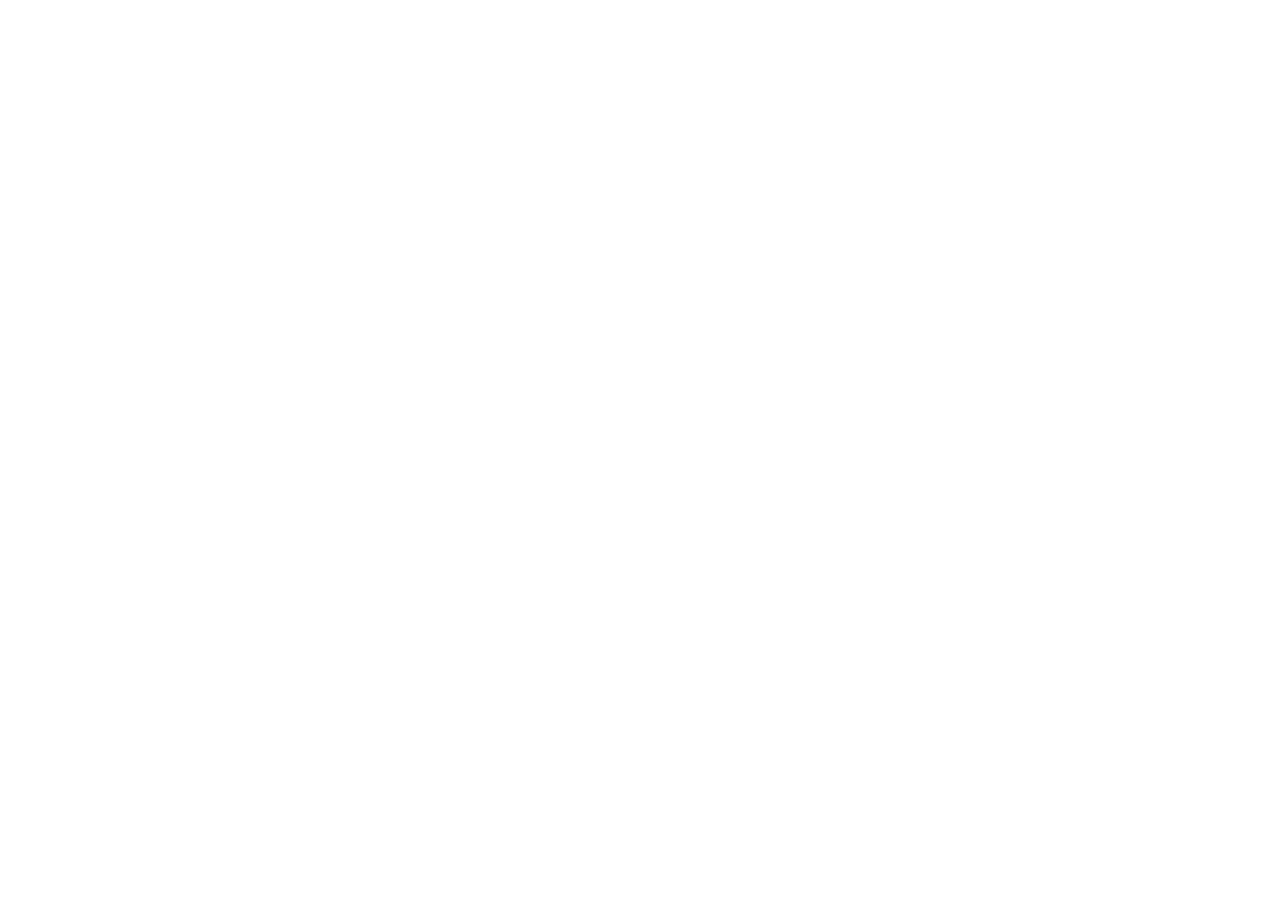
==== index.html @ ffc06b22 "fd" ====
<!doctype html>
<html amp lang="en">
<head>
    <meta charset="utf-8">
    <title>Hello, AMPs</title>
    <link rel="canonical" href="dd.html" />
    <meta name="viewport" content="width=device-width,minimum-scale=1,initial-scale=1">

    <style amp-boilerplate>body{-webkit-animation:-amp-start 8s steps(1,end) 0s 1 normal both;-moz-animation:-amp-start 8s steps(1,end) 0s 1 normal both;-ms-animation:-amp-start 8s steps(1,end) 0s 1 normal both;animation:-amp-start 8s steps(1,end) 0s 1 normal both}@-webkit-keyframes -amp-start{from{visibility:hidden}to{visibility:visible}}@-moz-keyframes -amp-start{from{visibility:hidden}to{visibility:visible}}@-ms-keyframes -amp-start{from{visibility:hidden}to{visibility:visible}}@-o-keyframes -amp-start{from{visibility:hidden}to{visibility:visible}}@keyframes -amp-start{from{visibility:hidden}to{visibility:visible}}</style><noscript><style amp-boilerplate>body{-webkit-animation:none;-moz-animation:none;-ms-animation:none;animation:none}</style></noscript>
    <script async src="https://cdn.ampproject.org/v0.js"></script>
    <script async custom-element="amp-carousel" src="https://cdn.ampproject.org/v0/amp-carousel-0.1.js"></script>
</head>
<body>
<amp-carousel width="400"
              height="300"
              layout="responsive"
              type="slides"
              autoplay
              delay="2000">
    <amp-img src="images/slide1.jpg"
             width="400"
             height="300"
             layout="responsive"
             alt="a sample image"></amp-img>
    <amp-img src="images/slide2.jpg"
             width="400"
             height="300"
             layout="responsive"
             alt="another sample image"></amp-img>
    <amp-img src="images/slide3.jpg"
             width="400"
             height="300"
             layout="responsive"
             alt="and another sample image"></amp-img>
</amp-carousel>
</body>
</html>
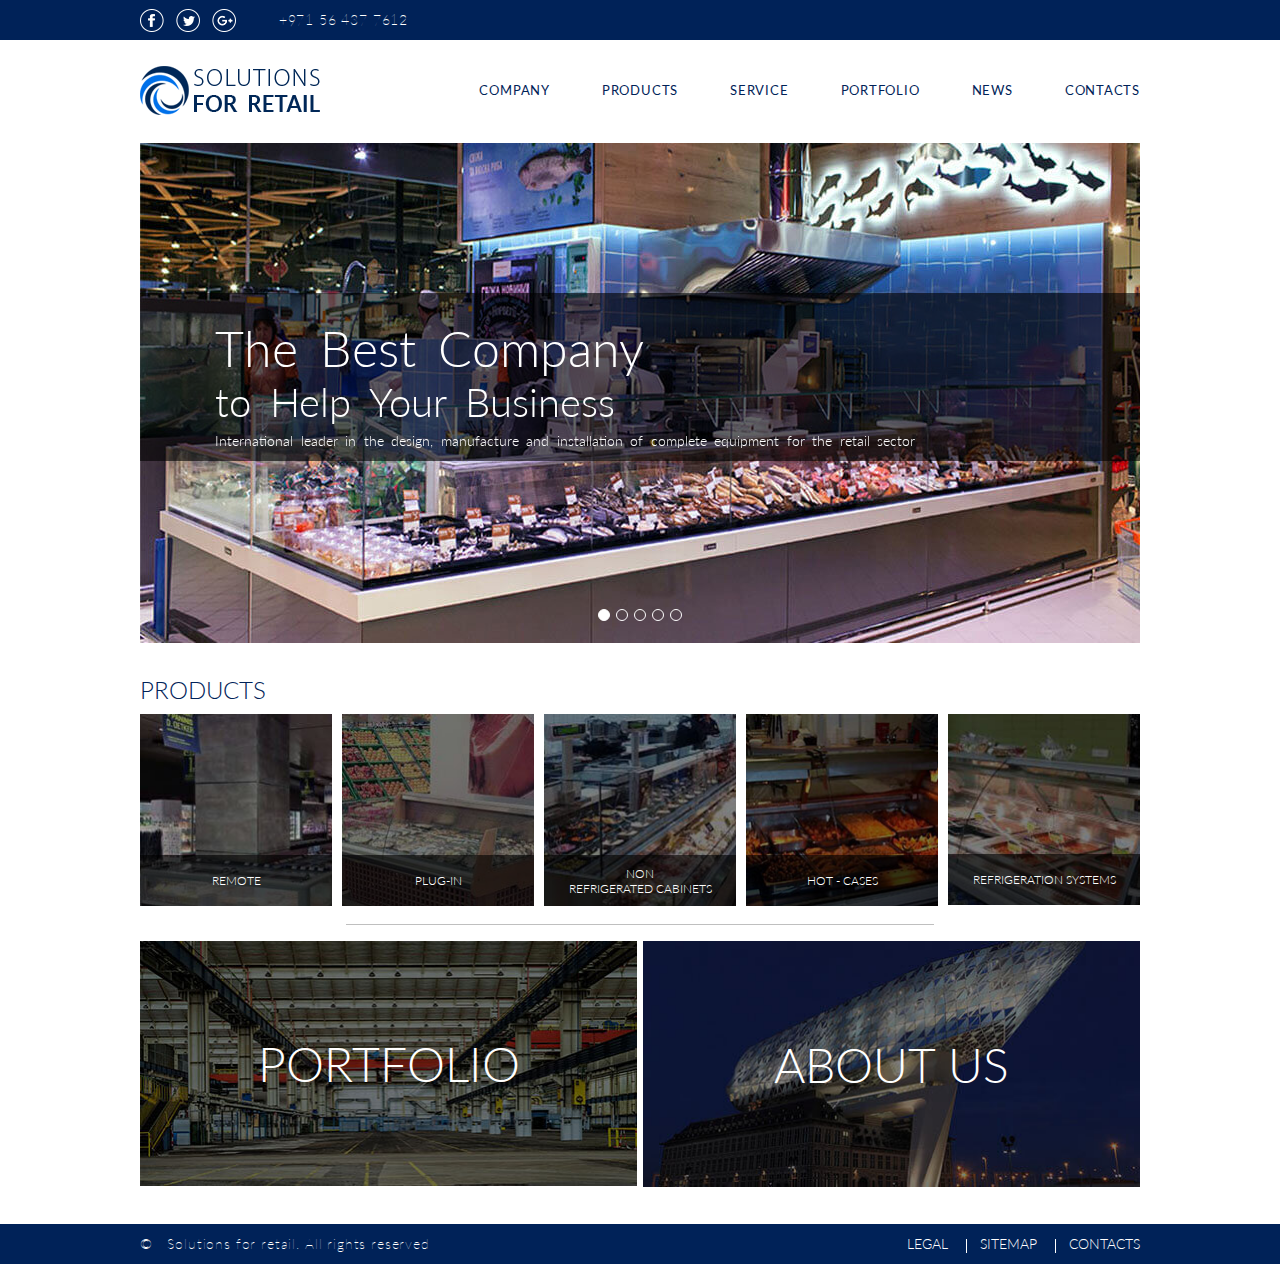
==== commit 3714413a: "first" ====
--- a/index.html
+++ b/index.html
@@ -1,37 +1,200 @@
-<!doctype html>
-<html amp lang="en">
+
+<!DOCTYPE html>
+<html lang="en">
 <head>
-    <meta charset="utf-8">
-    <title>Hello, AMPs</title>
-    <link rel="canonical" href="dd.html" />
-    <meta name="viewport" content="width=device-width,minimum-scale=1,initial-scale=1">
-
-    <style amp-boilerplate>body{-webkit-animation:-amp-start 8s steps(1,end) 0s 1 normal both;-moz-animation:-amp-start 8s steps(1,end) 0s 1 normal both;-ms-animation:-amp-start 8s steps(1,end) 0s 1 normal both;animation:-amp-start 8s steps(1,end) 0s 1 normal both}@-webkit-keyframes -amp-start{from{visibility:hidden}to{visibility:visible}}@-moz-keyframes -amp-start{from{visibility:hidden}to{visibility:visible}}@-ms-keyframes -amp-start{from{visibility:hidden}to{visibility:visible}}@-o-keyframes -amp-start{from{visibility:hidden}to{visibility:visible}}@keyframes -amp-start{from{visibility:hidden}to{visibility:visible}}</style><noscript><style amp-boilerplate>body{-webkit-animation:none;-moz-animation:none;-ms-animation:none;animation:none}</style></noscript>
-    <script async src="https://cdn.ampproject.org/v0.js"></script>
-    <script async custom-element="amp-carousel" src="https://cdn.ampproject.org/v0/amp-carousel-0.1.js"></script>
+    <meta charset="UTF-8">
+    <link rel="amphtml" href="aa.html">
+
+    <meta name="viewport" content="width=device-width, initial-scale=1.0">
+    <title>SOLUTION FOR RETAIL</title>
+    <link href="https://fonts.googleapis.com/css?family=Lato:100,300,400" rel="stylesheet">
+    <link href="css/reset.css" rel="stylesheet" type="text/css">
+    <link rel="stylesheet" href="css/font-awesome.min.css">
+    <link rel="stylesheet" href="css/bootstrap.min.css">
+    <link rel="stylesheet" href="css/owl.carousel.css" type="text/css">
+    <link rel="stylesheet" href="css/owl.theme.default.min.css" type="text/css">
+    <link href="css/style.css" rel="stylesheet" type="text/css">
 </head>
 <body>
-<amp-carousel width="400"
-              height="300"
-              layout="responsive"
-              type="slides"
-              autoplay
-              delay="2000">
-    <amp-img src="images/slide1.jpg"
-             width="400"
-             height="300"
-             layout="responsive"
-             alt="a sample image"></amp-img>
-    <amp-img src="images/slide2.jpg"
-             width="400"
-             height="300"
-             layout="responsive"
-             alt="another sample image"></amp-img>
-    <amp-img src="images/slide3.jpg"
-             width="400"
-             height="300"
-             layout="responsive"
-             alt="and another sample image"></amp-img>
-</amp-carousel>
+<!--header-->
+<header>
+    <section class="top_social_link ">
+        <div class="social_link container-fluid">
+            <ul>
+                <li><a class="fb" href="https://www.facebook.com/" target="_blank"></a></li>
+                <li><a class="twitter" href="https://twitter.com/" target="_blank"></a></li>
+                <li><a class="google" href="https://plus.google.com/" target="_blank"> </a></li>
+
+                <li>+971 56 437 7612</li>
+            </ul>
+        </div>
+    </section>
+    <nav class="navbar navbar-default">
+        <div class="container-fluid">
+            <div class="navbar-header">
+                <a class="navbar-brand" href="index.html"><img src="images/logo.png" alt="SOLUTION FOR RETAIL"></a>
+                <button type="button" class="navbar-toggle collapsed" data-toggle="collapse"
+                        data-target="#bs-example-navbar-collapse-1" aria-expanded="false">
+                    <span class="sr-only">Toggle navigation</span>
+                    <span class="icon-bar"></span>
+                    <span class="icon-bar"></span>
+                    <span class="icon-bar"></span>
+                </button>
+            </div>
+            <!--header_menu-->
+            <div class="collapse navbar-collapse" id="bs-example-navbar-collapse-1">
+                <ul class="nav navbar-nav">
+                    <li class="dropdown">
+                        <a href="#" class="dropdown-toggle" data-toggle="dropdown" role="button" aria-haspopup="true"
+                           aria-expanded="false">Company</a>
+                        <ul class="dropdown-menu">
+                            <li><a href="#">About Us</a></li>
+                            <li><a href="#">Vision</a></li>
+                            <li><a href="#">Certification</a></li>
+                            <li><a href="#">Suppliers</a></li>
+                            <li><a href="#">Vacancies</a></li>
+                            <li><a href="#">Contacts</a></li>
+                        </ul>
+                    </li>
+                    <li class="dropdown">
+                        <a href="#" class="dropdown-toggle" data-toggle="dropdown" role="button" aria-haspopup="true"
+                           aria-expanded="false">Products </a>
+                        <ul class="dropdown-menu">
+                            <li><a href="#Remote" id="scroll_remore">Remote</a></li>
+                            <li><a href="#Plug-In" id="plugIn">Plug-In</a></li>
+                            <li><a href="#">Shelving</a></li>
+                            <li><a href="#">Checkouts</a></li>
+                            <li><a href="#">POS Equipment</a></li>
+                            <li><a href="#">Shopping Carts</a></li>
+                            <li><a href="#">Refrigeration Systems</a></li>
+                        </ul>
+                    </li>
+                    <li class="dropdown">
+                        <a href="#" class="dropdown-toggle" aria-expanded="false">Service </a>
+                    </li>
+                    <li class="dropdown">
+                        <a href="#portfolio" id="scroll_portfolio" class="dropdown-toggle">Portfolio </a>
+                    </li>
+                    <li class="dropdown">
+                        <a href="#" class="dropdown-toggle" data-toggle="dropdown" role="button" aria-haspopup="true"
+                           aria-expanded="false">News </a>
+                    </li>
+                    <li class="dropdown">
+                        <a href="#aboutUs" id="scroll_aboutUs" class="dropdown-toggle">Contacts </a>
+
+                    </li>
+                </ul>
+            </div>
+        </div><!--end header_menu-->
+    </nav>
+</header><!--end header-->
+<!--slider-->
+<section class="slider_section container-fluid">
+    <div id="myCarousel" class="carousel slide " data-ride="carousel">
+        <!-- Indicators -->
+        <ol class="carousel-indicators">
+            <li data-target="#myCarousel" data-slide-to="0" class="active"></li>
+            <li data-target="#myCarousel" data-slide-to="1"></li>
+            <li data-target="#myCarousel" data-slide-to="2"></li>
+            <li data-target="#myCarousel" data-slide-to="3"></li>
+            <li data-target="#myCarousel" data-slide-to="4"></li>
+        </ol>
+
+        <!-- Wrapper for slides -->
+        <div class="carousel-inner" role="listbox">
+            <div class="item active">
+                <img src="images/slide1.jpg" alt="cook">
+            </div>
+
+            <div class="item">
+                <img src="images/slide2.jpg" alt="nature">
+            </div>
+
+            <div class="item">
+                <img src="images/slide3.jpg" alt="nature">
+            </div>
+
+            <div class="item">
+                <img src="images/slide4.jpg" alt="nature">
+            </div>
+            <div class="item">
+                <img src="images/slide5.jpg" alt="nature">
+            </div>
+        </div>
+
+
+    </div>
+    <div class="text_slider ">
+        <h2>The Best Company<br/><span>to Help Your Business</span></h2>
+        <p>International leader in the design, manufacture and installation of complete equipment for the retail
+            sector</p>
+    </div>
+</section><!-- end slider-->
+<!--product section-->
+<section class="product container-fluid">
+    <h3>Products</h3>
+    <div class="owl-carousel ">
+
+        <div id="Remote" class="col-5"><a href="#">
+            <img src="images/Remote.jpg" alt="Remote"/>
+            <p>Remote</p></a>
+        </div>
+
+        <div id="Plug-In" class="col-5"><a href="#">
+            <img src="images/Plug-In.jpg" alt="Plug-In"/>
+            <p>Plug-In</p></a>
+        </div>
+
+        <div class="col-5"><a href="#">
+            <img src="images/Non_Refrigerated_Cabinets.jpg" alt="Non Refrigerated Cabinets"/>
+            <p>Non<br/> Refrigerated Cabinets</p></a>
+        </div>
+
+        <div class="col-5">
+            <a href="#">
+                <img src="images/Hot-Cases.jpg" alt="Hot - Cases"/>
+                <p>Hot - Cases</p></a>
+        </div>
+
+        <div class="col-5">
+            <a href="#">
+                <img src="images/Refrigeration_Systems.jpg" alt="Refrigeration Systems"/>
+                <p>Refrigeration Systems</p></a>
+        </div>
+    </div>
+
+
+</section><!--end product section-->
+<!--portfolio&about us section-->
+<section class="portfolio_aboutUs container-fluid">
+    <div id="portfolio" class="col-sm-6 col-xs-12">
+        <a href="#">
+            <img src="images/portfolio.jpg" alt="Portfolio"/>
+            <p>Portfolio</p></a></div>
+
+    <div id="aboutUs" class="col-sm-6 col-xs-12">
+        <a href="#">
+            <img src="images/aboutUs.jpg" alt="About Us"/>
+            <p>About Us</p></a></div>
+
+</section><!-- end portfolio&about us section-->
+<!--footer-->
+<footer>
+    <section class="footer container-fluid">
+        <p>&#169; &#160; Solutions for retail. All rights reserved</p>
+        <ul>
+            <li><a href="#">legal</a></li>
+            <li><a href="#">Sitemap</a></li>
+            <li><a href="#">Contacts</a></li>
+        </ul>
+    </section>
+</footer><!-- end footer-->
+
+<script type="text/javascript" src="js/jquery-2.1.1.min.js"></script>
+<script type="text/javascript" src="js/bootstrap.min.js"></script>
+<script type="text/javascript" src="js/owl.carousel.min.js"></script>
+<script type="text/javascript" src="js/script.js"></script>
 </body>
-</html>+
+
+</html>
--- a/css/style.css
+++ b/css/style.css
@@ -0,0 +1,494 @@
+@font-face {
+  font-family: Corbel;
+  src: url(../fonts/corbel-regular.ttf); }
+body {
+  width: 100%;
+  max-width: 100%;
+  margin: 0 auto; }
+
+.top_social_link {
+  background: #002258;
+  width: 100%; }
+
+.google, .fb, .twitter {
+  display: inline-block;
+  width: 24px;
+  height: 23px;
+  vertical-align: middle;
+  margin-top: -2px;
+  line-height: 40px; }
+
+.google {
+  background: url(../images/google.png) no-repeat 50% 50%; }
+  .google:hover {
+    background: url(../images/google_hover.png) no-repeat 50% 50%; }
+
+.fb {
+  background: url(../images/facebook.png) no-repeat 50% 50%; }
+  .fb:hover {
+    background: url(../images/facebook_hover.png) no-repeat 50% 50%; }
+
+.twitter {
+  background: url(../images/twitter.png) no-repeat 50% 50%; }
+  .twitter:hover {
+    background: url(../images/twitter_hover.png) no-repeat 50% 50%; }
+
+.social_link {
+  max-width: 1030px;
+  width: 100%;
+  margin: 0 auto;
+  height: 40px;
+  line-height: 40px; }
+  .social_link li {
+    display: inline-block;
+    color: #ffffff;
+    margin-right: 8px; }
+    .social_link li:last-child {
+      border: none;
+      font: 100 14px 'Lato', sans-serif;
+      margin-left: 31px;
+      letter-spacing: 0.06em; }
+    .social_link li a {
+      color: #ffffff; }
+    .social_link li:hover i {
+      color: #0070e9;
+      border: 1px solid #0070e9; }
+    .social_link li i {
+      border: 1px solid #ffffff;
+      border-radius: 20px;
+      height: 24px;
+      width: 24px;
+      line-height: 23px;
+      text-align: center; }
+
+.navbar, .slider_section, .product, .portfolio_aboutUs, .footer {
+  margin: 0 auto;
+  max-width: 1030px;
+  width: 100%; }
+
+.navbar-default {
+  background: #ffffff;
+  border: none; }
+
+.navbar-brand {
+  align-items: center;
+  display: flex;
+  height: 100px; }
+
+.nav {
+  float: right;
+  display: flex;
+  align-items: center;
+  height: 100px; }
+  .nav .dropdown {
+    margin-left: 22px; }
+    .nav .dropdown a {
+      letter-spacing: 0.06em; }
+      .nav .dropdown a:hover {
+        color: #0070e9;
+        background: #ffffff; }
+      .nav .dropdown a:focus {
+        color: #0070e9;
+        background: #ffffff; }
+    .nav .dropdown:last-child a {
+      padding-right: 0; }
+  .nav .dropdown-toggle {
+    font: 400 13px 'Lato', sans-serif;
+    color: #002258;
+    text-transform: uppercase; }
+    .nav .dropdown-toggle:hover {
+      color: #0070e9;
+      background: #ffffff; }
+    .nav .dropdown-toggle:focus {
+      color: #0070e9;
+      background: #ffffff; }
+
+.dropdown-menu {
+  min-width: 100%;
+  border-radius: 0;
+  border: none;
+  min-height: 257px;
+  min-width: 136px; }
+  .dropdown-menu:before {
+    content: "";
+    width: 100%;
+    height: 5px;
+    background: #0070e9;
+    position: absolute;
+    top: 0; }
+  .dropdown-menu:after {
+    content: "\f0d8";
+    color: #0070e9;
+    position: absolute;
+    font-family: 'FontAwesome';
+    top: -18px;
+    font-size: 22px;
+    left: 14px; }
+  .dropdown-menu li a {
+    font: 400 14px "corbel", sans-serif;
+    color: #002258;
+    line-height: 31px; }
+    .dropdown-menu li a:hover {
+      color: #0070e9; }
+    .dropdown-menu li a:focus {
+      color: #0070e9; }
+
+.slider_section {
+  position: relative;
+  margin-top: 3px; }
+
+.text_slider h2, .text_slider p {
+  font-family: 'Lato', sans-serif;
+  font-weight: 300;
+  color: #ffffff;
+  margin-left: 75px;
+  word-spacing: 0.16em; }
+
+.text_slider {
+  background: rgba(0, 0, 0, 0.6);
+  position: absolute;
+  bottom: 182px;
+  left: 0;
+  margin: 0 15px;
+  right: 0; }
+  .text_slider h2 {
+    font-size: 50px;
+    margin-top: 30px;
+    line-height: 50px;
+    margin-bottom: 0; }
+    .text_slider h2 span {
+      font-size: 40px; }
+  .text_slider p {
+    font-size: 14px;
+    padding-top: 4px;
+    word-spacing: 0.25em; }
+
+.carousel-indicators {
+  bottom: 6px; }
+
+.carousel-indicators li {
+  height: 12px;
+  width: 12px; }
+
+.carousel-indicators .active {
+  margin: 1px; }
+
+.product {
+  position: relative;
+  overflow: hidden;
+  padding-bottom: 19px; }
+  .product h3 {
+    text-transform: uppercase;
+    color: #002258;
+    font: 300 24px 'Lato', sans-serif;
+    margin-top: 32px; }
+  .product:after {
+    content: " ";
+    width: 57%;
+    bottom: 0;
+    position: absolute;
+    left: 0;
+    right: 0;
+    height: 1px;
+    background: #bfbfbf;
+    margin: 0 auto;
+    display: block; }
+
+.col-5 {
+  float: left;
+  margin-right: 8px;
+  position: relative; }
+  .col-5:last-child {
+    margin-right: 0; }
+  .col-5:hover p {
+    font-size: 14px;
+    height: 100%; }
+  .col-5:focus p {
+    font-size: 14px;
+    height: 100%; }
+  .col-5 a {
+    display: block; }
+  .col-5 p {
+    position: absolute;
+    display: flex;
+    align-items: center;
+    bottom: 0;
+    width: 100%;
+    text-align: center;
+    background: rgba(0, 0, 0, 0.6);
+    margin: 0;
+    font: 300 12px 'Lato', sans-serif;
+    text-transform: uppercase;
+    color: #ffffff;
+    height: 51px;
+    justify-content: center;
+    transition: height 450ms ease 0s; }
+
+#portfolio a:hover img, #aboutUs a:hover img {
+  transform: scale(1.05); }
+
+.portfolio_aboutUs {
+  position: relative;
+  overflow: hidden;
+  margin-top: 16px; }
+  .portfolio_aboutUs a {
+    display: block;
+    overflow: hidden; }
+    .portfolio_aboutUs a:hover p {
+      background: rgba(0, 0, 0, 0.6); }
+  .portfolio_aboutUs div:first-child {
+    padding-left: 0;
+    padding-right: 3px; }
+    .portfolio_aboutUs div:first-child p {
+      margin-right: 3px; }
+  .portfolio_aboutUs div:last-child {
+    padding-right: 0;
+    padding-left: 3px; }
+    .portfolio_aboutUs div:last-child p {
+      margin-left: 3px; }
+  .portfolio_aboutUs img {
+    width: 100%;
+    transition: transform 300ms ease 0s; }
+  .portfolio_aboutUs p {
+    font: 300 48px 'Lato', sans-serif;
+    color: #ffffff;
+    text-transform: uppercase;
+    position: absolute;
+    top: 0;
+    left: 0;
+    right: 0;
+    bottom: 0;
+    margin: 0;
+    display: flex;
+    align-items: center;
+    justify-content: center;
+    transition: background-color 450ms ease 0s; }
+
+footer {
+  background: #002258;
+  width: 100%; }
+
+.footer {
+  position: relative;
+  overflow: hidden;
+  margin-top: 37px; }
+  .footer p {
+    color: #ffffff;
+    font: 100 14px 'Lato', sans-serif;
+    height: 40px;
+    letter-spacing: 0.06em;
+    line-height: 40px;
+    vertical-align: middle;
+    display: inline-block;
+    margin: 0; }
+  .footer ul {
+    float: right;
+    display: flex;
+    align-items: center;
+    height: 40px;
+    margin: 0; }
+    .footer ul li {
+      display: inline-block;
+      margin-left: 13px; }
+      .footer ul li a {
+        text-transform: uppercase;
+        font: 300 14px 'Lato', sans-serif;
+        color: #ffffff; }
+        .footer ul li a:hover {
+          text-decoration: none;
+          color: #0070e9; }
+        .footer ul li a:focus {
+          text-decoration: none;
+          color: #0070e9; }
+      .footer ul li:after {
+        content: " ";
+        margin-left: 18px;
+        display: inline-block;
+        width: 1px;
+        height: 14px;
+        background: #ffffff;
+        line-height: 40px;
+        vertical-align: middle; }
+      .footer ul li:last-child:after {
+        content: none; }
+
+.owl-carousel .owl-item {
+  height: 100%; }
+
+.owl-nav {
+  position: absolute;
+  display: none;
+  top: -32px;
+  right: 0; }
+  .owl-nav .owl-prev {
+    display: inline-block;
+    margin-right: 26px; }
+  .owl-nav .owl-next {
+    display: inline-block; }
+  .owl-nav .fa {
+    font-size: 24px;
+    color: #002258;
+    cursor: pointer; }
+
+.col-5 img {
+  width: 100%; }
+
+.dropdown-menu {
+  left: -5px; }
+
+@media (max-width: 925px) {
+  .dropdown-menu {
+    left: -16px; }
+
+  .nav .dropdown a {
+    padding: 10px 0; }
+
+  .text_slider {
+    bottom: 103px;
+    left: 0; }
+    .text_slider h2 {
+      font-size: 41px;
+      margin-top: 30px;
+      line-height: 40px;
+      margin-bottom: 0; }
+      .text_slider h2 span {
+        font-size: 33px; }
+    .text_slider p {
+      font-size: 14px; }
+
+  .nav .dropdown-menu a {
+    padding: 10px 15px; }
+
+  .owl-nav {
+    display: block; } }
+@media (max-width: 767px) {
+  .nav .dropdown {
+    margin-left: 22px; }
+
+  .navbar-default .navbar-toggle {
+    border-color: #002258; }
+
+  .navbar-default .navbar-toggle .icon-bar {
+    background-color: #002258; }
+
+  .navbar-header {
+    display: flex;
+    align-items: center; }
+    .navbar-header button {
+      margin-left: auto; }
+
+  .navbar-default .navbar-collapse {
+    border-color: #002258;
+    margin: 0; }
+
+  .nav {
+    display: block;
+    float: none;
+    text-align: left;
+    height: 100%; }
+    .nav .dropdown a {
+      padding-left: 0; }
+
+  .dropdown-menu {
+    min-height: 100%;
+    min-width: 100%; }
+    .dropdown-menu:before {
+      top: 35px; }
+    .dropdown-menu:after {
+      top: 17px;
+      left: 2px; }
+    .dropdown-menu a {
+      color: #002258; }
+
+  .navbar-nav {
+    margin: 0; }
+
+  .text_slider {
+    bottom: 107px;
+    left: 0; }
+    .text_slider h2 {
+      font-size: 34px;
+      margin-top: 30px;
+      line-height: 30px;
+      margin-bottom: 0;
+      margin-left: 20px; }
+      .text_slider h2 span {
+        font-size: 25px; }
+    .text_slider p {
+      font-size: 12px;
+      padding-top: 4px;
+      margin-left: 20px;
+      word-spacing: 0.25em; }
+
+  .carousel-indicators li {
+    width: 10px;
+    height: 10px; }
+  .carousel-indicators .active {
+    width: 10px;
+    height: 10px; }
+
+  .portfolio_aboutUs div {
+    padding: 0;
+    margin-top: 20px; }
+    .portfolio_aboutUs div:first-child {
+      padding: 0; }
+    .portfolio_aboutUs div:last-child {
+      padding: 0; }
+
+  .footer p {
+    display: block;
+    text-align: center; }
+  .footer ul {
+    float: none;
+    justify-content: center; } }
+@media (max-width: 650px) {
+  .text_slider {
+    bottom: 50px;
+    left: 0; }
+    .text_slider h2 {
+      font-size: 24px;
+      margin-top: 9px;
+      line-height: 25px;
+      margin-bottom: 0;
+      margin-left: 20px; }
+      .text_slider h2 span {
+        font-size: 20px; }
+    .text_slider p {
+      font-size: 12px;
+      padding-top: 4px;
+      margin-left: 20px;
+      word-spacing: 0.25em; } }
+@media (max-width: 400px) {
+  .portfolio_aboutUs p {
+    font-size: 24px; }
+
+  .text_slider {
+    bottom: 35px;
+    left: 0; }
+    .text_slider h2 {
+      font-size: 20px;
+      margin-top: 9px;
+      line-height: 20px;
+      margin-bottom: 0;
+      margin-left: 20px; }
+      .text_slider h2 span {
+        font-size: 16px; }
+    .text_slider p {
+      font-size: 10px;
+      padding-top: 4px;
+      margin-left: 20px;
+      word-spacing: 0.25em; }
+
+  .carousel-indicators {
+    bottom: 0px; }
+
+  .navbar-brand img {
+    width: 80%; }
+
+  .product h3 {
+    font-size: 20px; } }
+@media (min-width: 768px) {
+  .dropdown:hover .dropdown-menu {
+    display: block; } }
+
+/*# sourceMappingURL=style.css.map */
